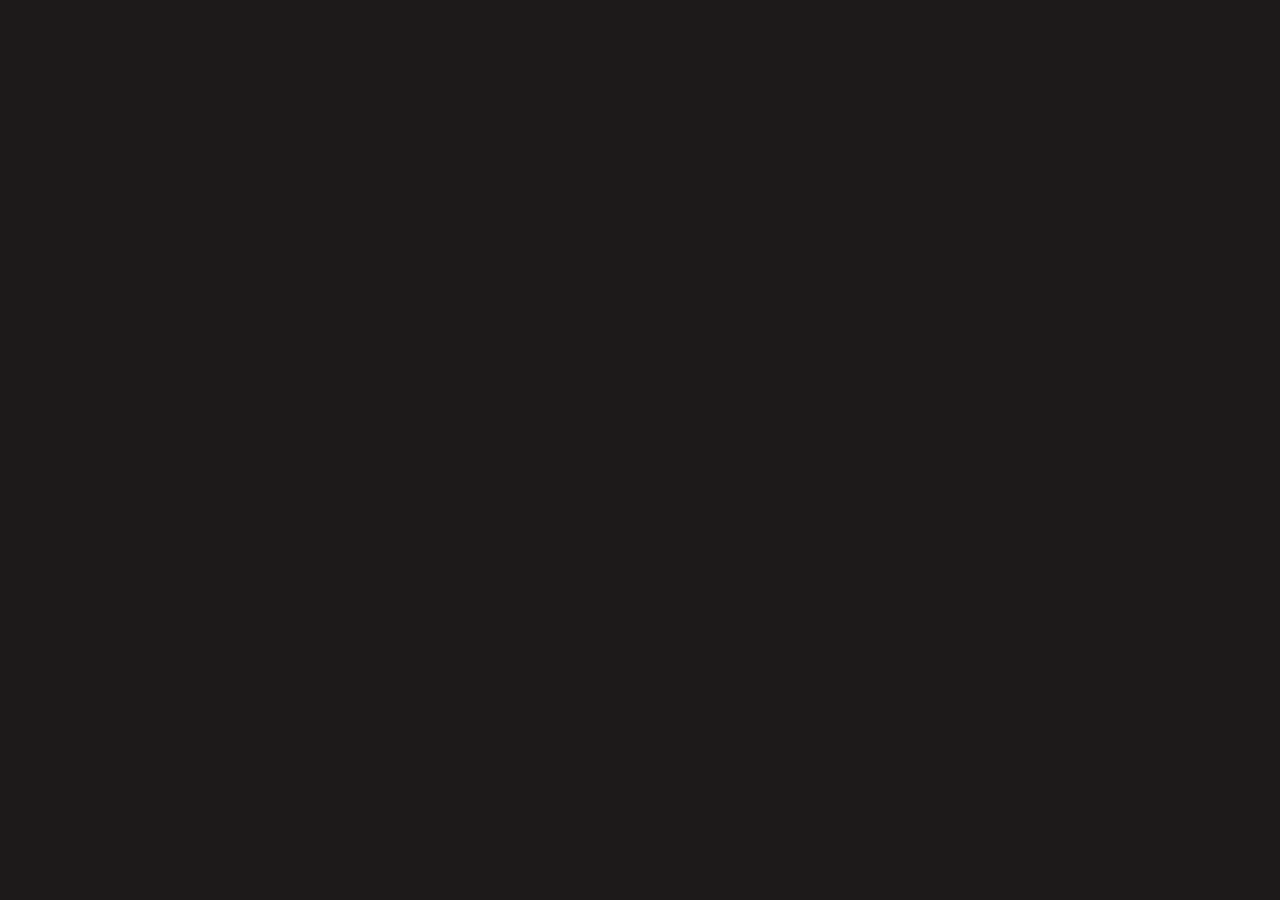
==== end.html @ ff1adc03 "game html and game script updated" ====
<!DOCTYPE html>
<html lang="en">
<head>
    <meta charset="UTF-8">
    <meta http-equiv="X-UA-Compatible" content="IE=edge">
    <meta name="viewport" content="width=device-width, initial-scale=1.0">
    <title>Document</title>
    <link rel="stylesheet" href="style.css">
</head>
<body>
    <div class="container">
        <div id="end" class="flex-center flex-column">
            <h1 id="fj"
        </div>
    </div>
</body>
</html>
---- style.css ----
:root {
    background-color: rgb(29, 26, 26)
}

* {
    box-sizing: border-box;
    margin: 0;
    padding: 0;
    font-size: 62.5%;
    font-family: Arial, Helvetica, sans-serif;
}

h1 {
    font-size: 5.4rem;
    color: #fff;
    margin-bottom: 5rem;
}

h2 {
    font-size: 4.2rem;
    margin-bottom: 4rem;
}

.container {
    width: 100vw;
    height: 100vh;
    display: flex;
    justify-content: center;
    align-items: center;
    max-width: 80rem;
    margin: 0 auto;
    padding: 2rem;
}

.flex-column {
    display: flex;
    flex-direction: column;
}

.flex-center {
    justify-content: center;
    align-items: center;

}

.justify-center {
    justify-content: center;
}

.text-center {
    text-align: center;
}

.hidden {
    display: none;
}

.btn {
    font-size: 2.4rem;
    padding: 2rem 0;
    width: 30rem;
    text-align: center;
    margin-bottom: 1rem;
    text-decoration: none;
    color: rgb(28, 26, 26);
    background: linear-gradient(90deg, rgb(18, 92, 255) 0%, rgb(0, 102,
    255) 100%);
    border-radius: 4px;
}

.btn:hover {
    cursor: pointer;
    box-shadow: 0 0.4rem 1.4rem 0 rgba(8, 114, 244, 0.6);
    transition: transform 150ms;
    transform: scale(1.03);
}

.btn[disabled]:hover {
    cursor: not-allowed;
    box-shadow: none;
    transform: none;
}

#highscore-btn {
    background: linear-gradient(90deg, rgb(255, 247, 9) 0%, rgb(240, 
    221, 6) 100%);
}

#highscore-btn:hover {
    box-shadow: 0 0.4rem 1.4rem 0 rgba(255,255,0,0.5)
}
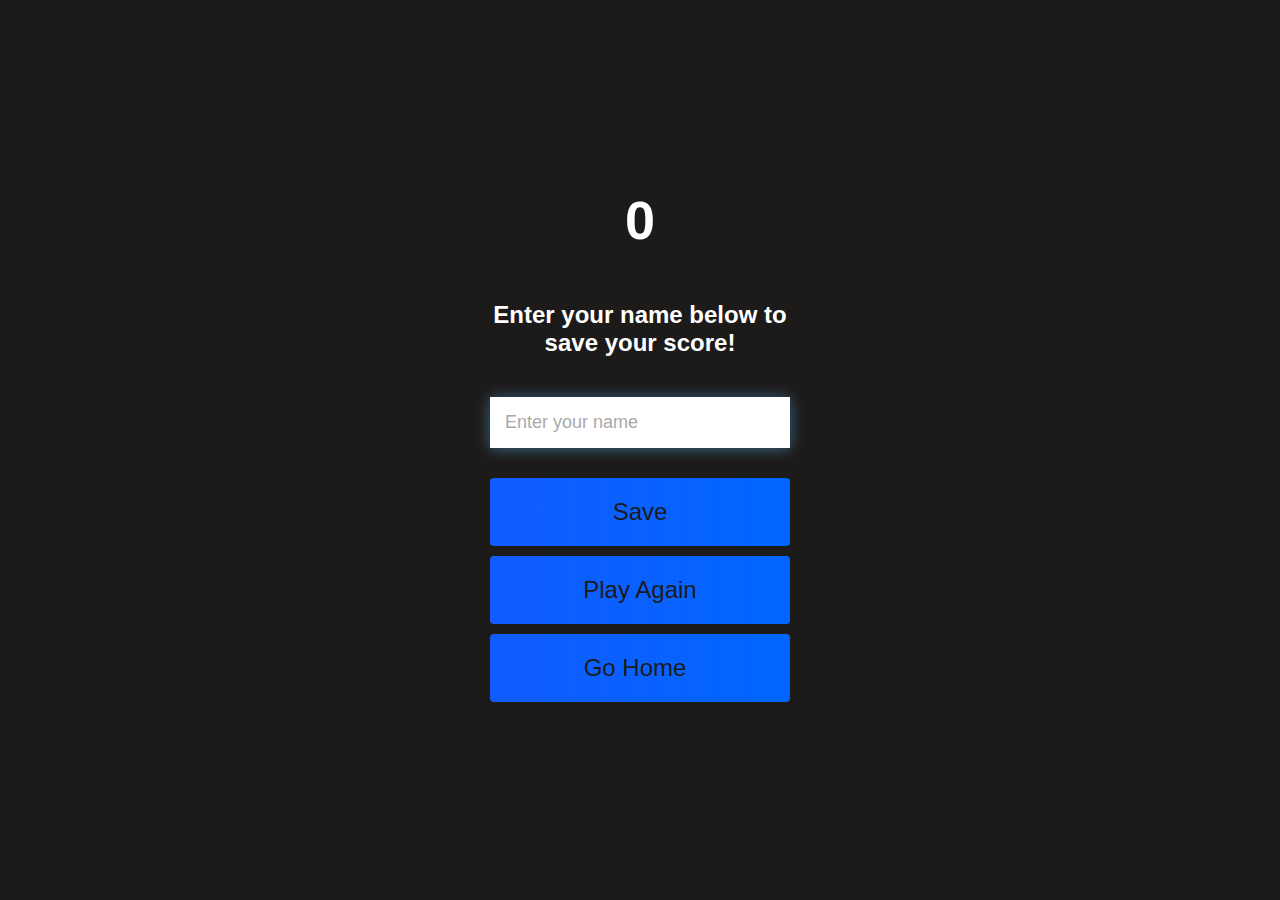
==== commit 1dc5bf7e: "all required files with some errors" ====
--- a/end.html
+++ b/end.html
@@ -10,7 +10,17 @@
 <body>
     <div class="container">
         <div id="end" class="flex-center flex-column">
-            <h1 id="fj"
+            <h1 id="finalScore">0</h1>
+            <form class="end-form-container">
+                <h2 id="end-text">Enter your name below to save
+                    your score!</h2>
+                <input type="text" name="name" id="username"
+                placeholder="Enter your name">
+                <buttom class="btn" id="saveScoreBtn" type="submit"
+                onClick="saveHighScore(event)" disabled>Save</buttom>
+            </form>
+            <a href="/game.html" class="btn">Play Again</a>
+            <a href="/" class="btn">Go Home<i class="fas fa-home"></i></a>
         </div>
     </div>
 </body>
--- a/style.css
+++ b/style.css
@@ -90,3 +90,50 @@
     box-shadow: 0 0.4rem 1.4rem 0 rgba(255,255,0,0.5)
 }
 
+/* End Page Css */
+.end-form-container {
+    width: 100%;
+    display: flex;
+    flex-direction: column;
+    align-items: center;
+    max-width: 30rem;
+}
+
+input {
+    margin-bottom: 1rem;
+    width: 20rem;
+    padding: 1.5rem;
+    font-size: 1.8rem;
+    border: none;
+    box-shadow: 0 0.1rem 1.4rem 0 rgba(86, 185, 235, 0.5);
+
+}
+
+input::placeholder {
+    color: #aaa
+}
+
+#username {
+    margin-bottom: 3rem;
+    width: 100%;
+    outline: none;
+}
+
+#end-text {
+    font-size: 2.4rem;
+    color: #fff;
+    text-align: center;
+
+}
+
+#saveScoreBtn {
+    border: none;
+}
+
+.fa-home {
+    margin-left: 1rem;
+    font-size: 2rem;
+    color: rgb(28, 26, 26)
+}
+
+
